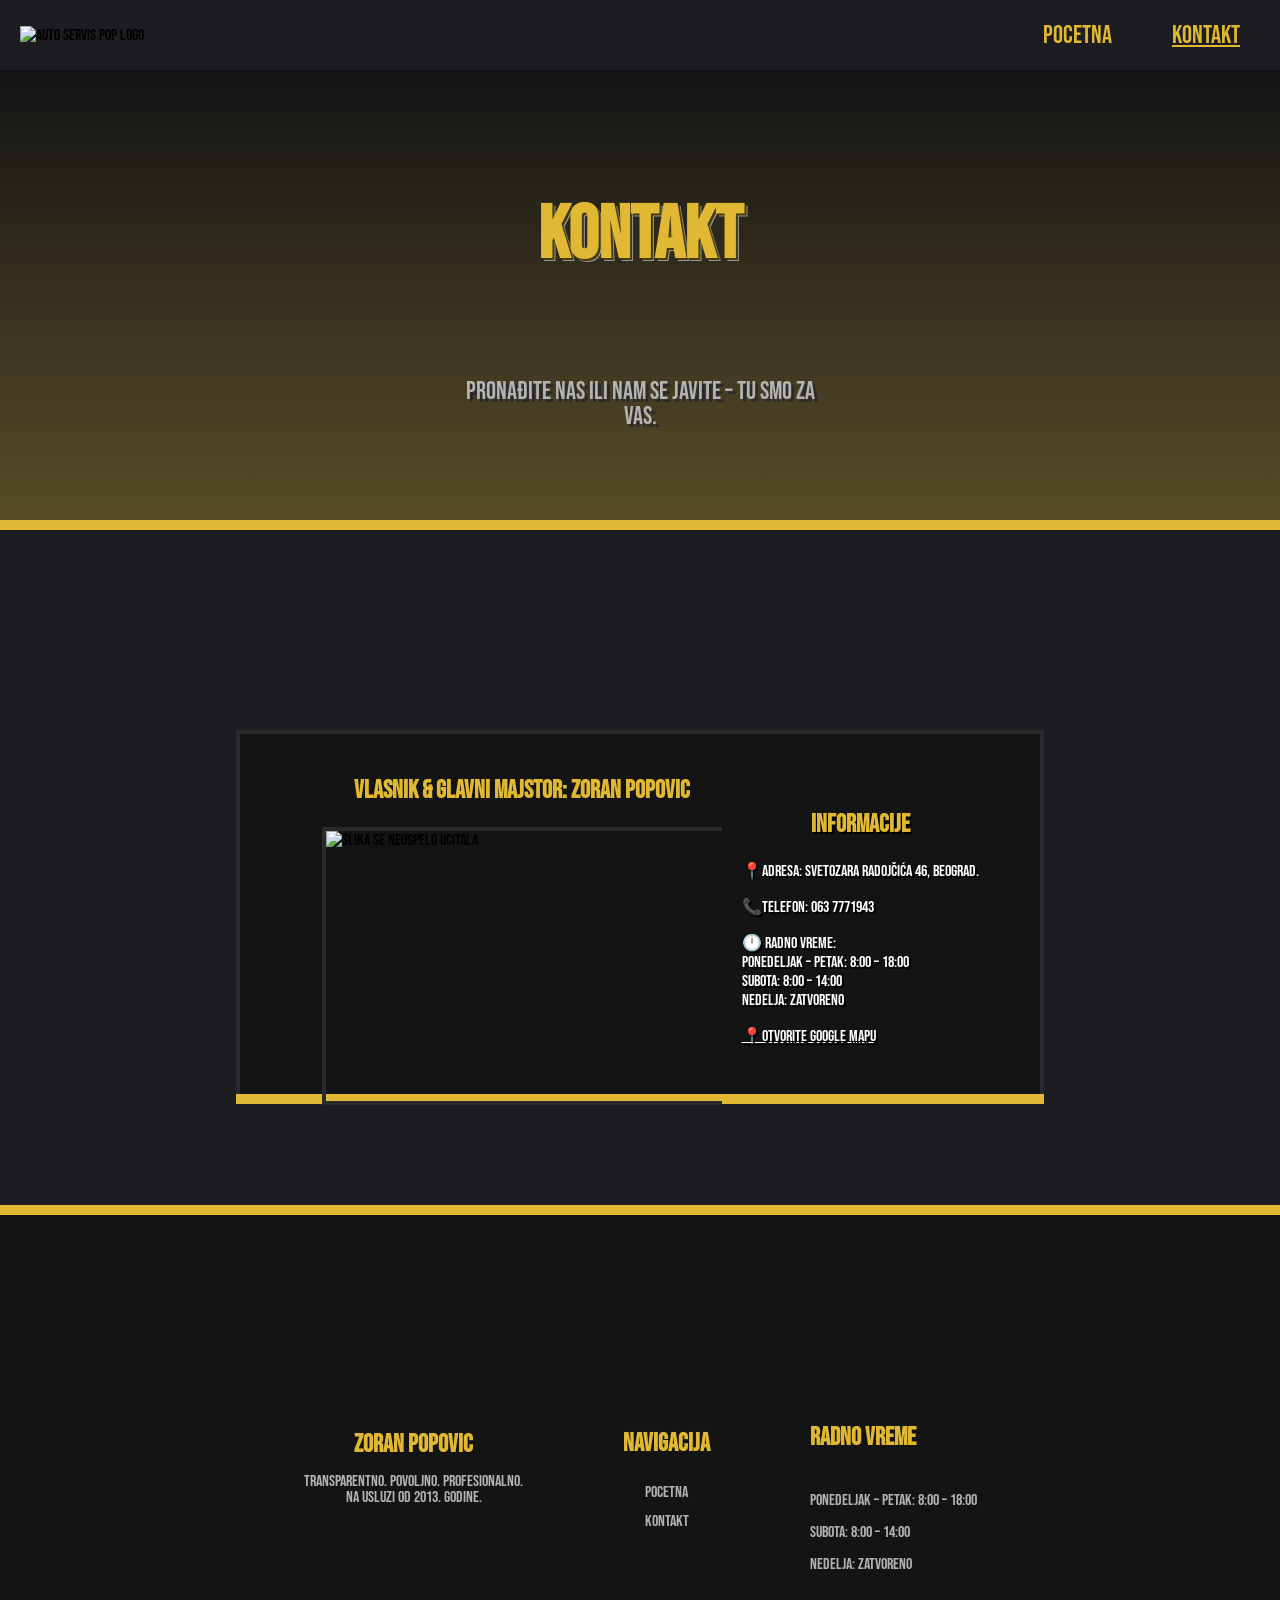
==== kontakt.html @ aecfadcd "Initial commit 6.6.2026. First commit for Auto Servis Pop, getting all the files no github" ====
<!DOCTYPE html>
<html lang="en">
<head>
    <meta charset="UTF-8">
    <meta name="viewport" content="width=device-width, initial-scale=1.0">
    <title>Auto servis Pop - Pocetna</title>
    <link rel="stylesheet" href="CSS/style.css">
</head>
<body>
    <nav>
        <img alt="Auto servis Pop logo">

        <div class="NavLinks">
            <a href="index.html" >Pocetna</a>
            <a href="kontakt.html" class="activelink">Kontakt</a>
        </div>
    </nav>

    <section class="bannerKontakt">
        <div class="introduction">
            <h1>KONTAKT</h1>
            <br>
            <p>Pronađite nas ili nam se javite – tu smo za vas.</p>
        </div>
    </section>

    <section class="KontaktPasus">
        <div class="Raspored">
            <div class="Slika">
                <h1>Vlasnik & glavni majstor: Zoran Popovic</h1>
                <img src="https://media.istockphoto.com/id/2022468311/vector/single-man-stick-figure-icon.jpg?s=612x612&w=0&k=20&c=_xCA1Y3pMvigQ9mejEAM56skgfAdBorLRqwiKckuTws=" alt="slika se neuspelo ucitala">  
            </div>
            <div class="KontaktInformacije">
                <h1>Informacije</h1>
                <p>📍Adresa: Svetozara Radojčića 46, Beograd.</p>
                <p>📞Telefon: 063 7771943</p>
                <p>🕛 Radno vreme:<br>
                       Ponedeljak – Petak: 8:00 – 18:00<br>
                       Subota: 8:00 – 14:00<br>
                       Nedelja: Zatvoreno</p>
                <a href="https://maps.app.goo.gl/QJReeGSvs6e9UQ5p6">📍Otvorite Google Mapu</a>
            </div>
        </div>
    </section>
    <script src="JS/script.js"></script>
</body>

<footer>
    <div class="FooterInfo">
        <div>
            <h1 style="color: var(--GoldenYellow); text-align: center; margin-top: 10px;">
                Zoran Popovic
            </h1>
            
            <p style="text-align: center;">
                Transparentno. Povoljno. Profesionalno.<br>
                Na usluzi od 2013. godine.
            </p>
        </div>
        <div class="MiniNav">
            <h1 style="color: var(--GoldenYellow);">
                Navigacija
            </h1>
            <a href="index.html">Pocetna</a>
            <a href="kontakt.html">Kontakt</a>
        </div>
        
        <div class="RadnoVreme">
            <h1 style="color: var(--GoldenYellow);">Radno Vreme</h1>
            <p> 
                Ponedeljak – Petak: 8:00 – 18:00<br><br>
                Subota: 8:00 – 14:00<br><br>
                Nedelja: Zatvoreno
            </p>

        </div>    
    </div>
</footer>
</html>
---- CSS/style.css ----
@import url('https://fonts.googleapis.com/css2?family=Bebas+Neue&family=Barlow:wght@300;400;600;700&display=swap');

:root{
    --DarkGray: rgb(29, 29, 33);
    --DarkerGray: rgb(20, 20, 21);
    --Gray:rgb(42, 42, 42);
    --LightGray:rgb(179, 179, 179);
    --GoldenYellow: rgb(224, 184, 52);
    --GoldenYellowWOpacity: rgba(224, 184, 52, 0.3);
    --GrayWOpacity:rgba(68, 68, 68,.75);
    --MiniText:10px;
    --MildText:20px;
    --MidiText:25px;
    --BigText:45px;
    --XLText:75px;
    --XXLText:100px;
}

body{
    margin:0;
    background-color: var(--DarkGray);
    font-family: 'Bebas Neue', sans-serif;
}

nav{
    display: flex;
    align-items: center;
    background-color: var(--DarkGray);
    padding: 10px 20px;
    height: 50px;
}

.NavLinks{
    margin-left: auto;
    display: flex;
    gap: 20px;
}

nav a{
    padding: 20px;
    text-decoration: none;
}

.activelink{
    text-decoration: underline solid var(--GoldenYellow);
}

.NavLinks a{
    font-size: var(--MidiText);

    color: var(--GoldenYellow);
}

.banner{
    min-height: 100vh;
    display: flex;
    justify-content: center;
    align-items: center;

    background:
        linear-gradient(
            black   ,
            var(--GoldenYellowWOpacity)
            
        ),
        url('https://images.unsplash.com/photo-1625047509252-ab38fb5c7343?w=1600&q=80');

    background-size: cover;
    background-position: center;
    border-bottom: 10px solid var(--GoldenYellow)
}
.bannerKontakt{
    min-height: 50vh;
    display: flex;
    justify-content: center;
    align-items: center;
    background:
        linear-gradient(
            var(--DarkerGray),
            var(--GoldenYellowWOpacity)
        );
    border-bottom: 10px solid var(--GoldenYellow)
}

.Stats{
    display: flex;
    min-height: 25vh;
    position: relative;
    justify-content: center;
    align-items: center;
    gap: 50px;
    background:linear-gradient(
            var(--GoldenYellowWOpacity),
            var(--DarkGray));
    
}

.introduction h2{
    text-align: center;
    font-size: var(--XLText);
    color: white;
    text-shadow: 1px 1px black, 3px 3px var(--GoldenYellow);
    line-height: 1;
}
.introduction h1{
    text-align: center;
    font-size: var(--XLText);
    color: var(--GoldenYellow);
    text-shadow:2px 2px rgb(72, 59, 4), 3px 3px rgb(150, 150, 150);
    line-height: 1;
}

.introduction{
    position: relative;
    z-index: 1;
    max-width: 350px;
}

.introduction p{
    text-align: center;
    color: var(--LightGray);
    font-size: var(--MidiText);
    text-shadow: 3px 3px var(--Gray);
    line-height: 1;
}

.introduction .Stars{
    text-align: center;
    color: var(--GoldenYellow);
    font-size: var(--MidiText);
    text-shadow: 3px 3px var(--Gray);
    line-height: 2;
}

.Perk{
    justify-content: center;
    text-align: center;
}

.number{
    font-size: var(--BigText);
    color: var(--GoldenYellow);
}
.description{
    font-size: var(--MidiText);
    color: var(--LightGray);
    line-height: 1;
}

.Services{
    display: flex;
    min-height: 30vh;
    position: relative;
    justify-content: center;
    align-items: center;
    gap: 50px;
    background:var(--DarkGray);
}

@media (max-width: 830px) {
    .Services{
        flex-direction: column;
        gap: 100px;
    }
    .Redosled{
        flex-direction: column;
        gap: 100px; 
    }
}
@media (max-width: 1100px) {
    .Services{
        gap: 20px;
    }
    .Redosled{
        gap: 20px; 
    }    
}


.Usluga{
    display: flex;
    flex-direction: column;
    align-items: center;
    justify-content: center;
    background-color: var(--Gray);
    border-radius: 10px;
    width: 300px;
    min-height: 300px;
    max-height: 700px;
    box-shadow: 5px 5px var(--GoldenYellowWOpacity);
    
}

@keyframes fadeIn {
  from {
    transform: scale(1.0);
  }
  to {
    transform: scale(1.05);
  }
}

.Usluga:hover{
   box-shadow: 5px 5px var(--GoldenYellow); 
   animation: fadeIn .2s ease-in forwards;
}
.Usluga h2{
    color: white;
    font-size: var(--BigText);
    line-height: 0.5;
}


.Usluga p{
    text-align: center;
    color: var(--LightGray);
    font-size: var(--MildText);
    word-wrap: break-word;
    overflow-wrap: break-word;

}

.Usluga .Emoji{
    line-height: 0.5;
    font-size: var(--BigText);
}

.ServicesIntroduction{
    margin-top: 100px;
    display: flex;
    min-height: 25vh;
    position: relative;
    justify-content: center;
    align-items: center;
    gap: 50px;
    background:var(--DarkGray);
}
.ServicesIntroduction div{
    text-align: center;
}
.ServicesIntroduction h2{
    color: var(--GoldenYellow);
    font-size: var(--MidiText);
}
.ServicesIntroduction h1{
    color: white;
    font-size: var(--XLText);
    line-height: 1;
}

.CallUs{
    margin-top: 100px;
    display: flex;
    flex-direction: column;
    min-height: 15vh;
    position: relative;
    justify-content: center;
    align-items: center;
    gap: 50px;
    background:var(--GoldenYellow);
    font-size: var(--MidiText);
    text-align: center;
}

.CallUs button{
    border-radius: 10px;
    background-color: black;
    width: 400px;
    max-width: 400px;
    height: 50px;
    max-height: 50px;
    margin-bottom: 75px;
}

.CallUs button a{
    font-size: var(--MildText);
    color: var(--GoldenYellow);
    text-decoration: none;
}

.Recenjzije{
    display: flex;
    flex-direction: column;
    min-height: 30vh;
    position: relative;
    justify-content: center;
    align-items: center;
    gap: 50px;
    background:var(--DarkGray);
    margin-bottom: 100px;
}

.Recenzija{
    text-align: left;
    display: flex;
    flex-direction: column;
    align-items: left;
    justify-content: left;
    background-color: var(--Gray);
    width: 500px;
    min-height: 300px;
    max-height: 400px;
    box-shadow: -5px 0px var(--GoldenYellow);
}

.Recenzija:hover{
   animation: fadeIn .2s ease-in forwards;
}

.Recenzija h2{
    color: white;
    font-size: var(--MidiText);
    line-height: 0.5;
    margin-left: 10px;
}


.Recenzija p{
    color: var(--LightGray);
    font-size: var(--MildText);
    word-wrap: break-word;
    overflow-wrap: break-word;
    margin-left: 10px;
    
}

.Redosled{
    display: flex;
    flex-direction: row;
    gap: 50px;
}

@media (max-width: 830px) {

    .Redosled{
        flex-direction: column;
        gap: 100px; 
    }
    .Recenzija{
        width: 350px;
    }
}
@media (max-width: 1100px) {
    .Redosled{
        gap: 20px;
    } 
    .Recenzija{
        width: 300px;
    }   
}

footer{
    background-color: var(--DarkerGray);
    border-top: 10px solid var(--GoldenYellow);
    padding: 40px 20px;
    margin-top: auto;
}
.FooterInfo{
    display: flex;
    flex-direction: row;
    justify-content: center;
    align-items: center;
    gap: 100px;
}

.FooterInfo h1{
    text-align: left;
    font-size: var(--MidiText);
    color: white;
    line-height: 1;    
}
.FooterInfo p{
    text-align: left;
    color: var(--LightGray);
    font-size: var(--mini);
    line-height: 1;
}
.FooterInfo div{
    margin-top: 100px;
}

.MiniNav{
    text-align: center;
    gap: 10px;
    display: flex;
    flex-direction: column;
}
.MiniNav a{
    color: var(--LightGray);
    text-decoration: none;
}
.MiniNav a:hover{
    color: white;
    text-decoration: underline white ;
}

.RadnoVreme{
    text-align: center;
    gap: 10px;
    display: flex;
    flex-direction: column;
}
.RadnoVreme h1{
    margin-top: 70px;
}

@media (max-width: 830px) {

    .FooterInfo{
        flex-direction: column;
        
    }
}
.KontaktPasus{
    height: 75vh;
    display: flex;
    justify-content: center;
}
.Raspored{
    display: flex;
    justify-content: center;
    flex-direction: row;
    margin: 200px;
    background-color: var(--DarkerGray);
    width: 800px;
    height: 40vh;
    box-shadow: 0px 10px var(--GoldenYellow);
    border-left: 4px solid var(--Gray);
    border-right: 4px solid var(--Gray);
    border-top: 4px solid var(--Gray);
}


.Slika{
    width: 400px;
    margin: 20px;
    overflow: hidden;
    display: flex;
    flex-direction: column;
    height: 100%;

}

.Slika h1{
    color: var(--GoldenYellow);
    font-size: var(--MidiText);
    text-align: center;
}
.Slika img{
    width: 100%;
    height: 75%;
    object-fit: cover;
    display: block;
    border: 4px solid var(--Gray);
}
.KontaktInformacije{
    color: white;
    text-shadow: 2px 2px black;
    align-items: center;
    justify-content: center;
}

.KontaktInformacije h1{
    margin-top: 75px;
    color: var(--GoldenYellow);
    font-size: var(--MidiText);
    text-align: center;
}


@media (max-width: 830px) {

    .Raspored{
        height: 80vh;
        flex-direction: column;
        width: 95vw;
        
    }
    .Slika img{
        height: 100%;
        width: 100%;
    }
    .Slika{
        height: 100%;
        height: 500px;
        width: 80vw;
    }
    .KontaktInformacije{
        text-align: center;
        margin-bottom: 100px;
    }
    .KontaktPasus{
        margin-bottom:300px
    }
}
.Raspored a{
    color: white;
}

.Raspored a:hover{
    color: var(--GoldenYellow);
}
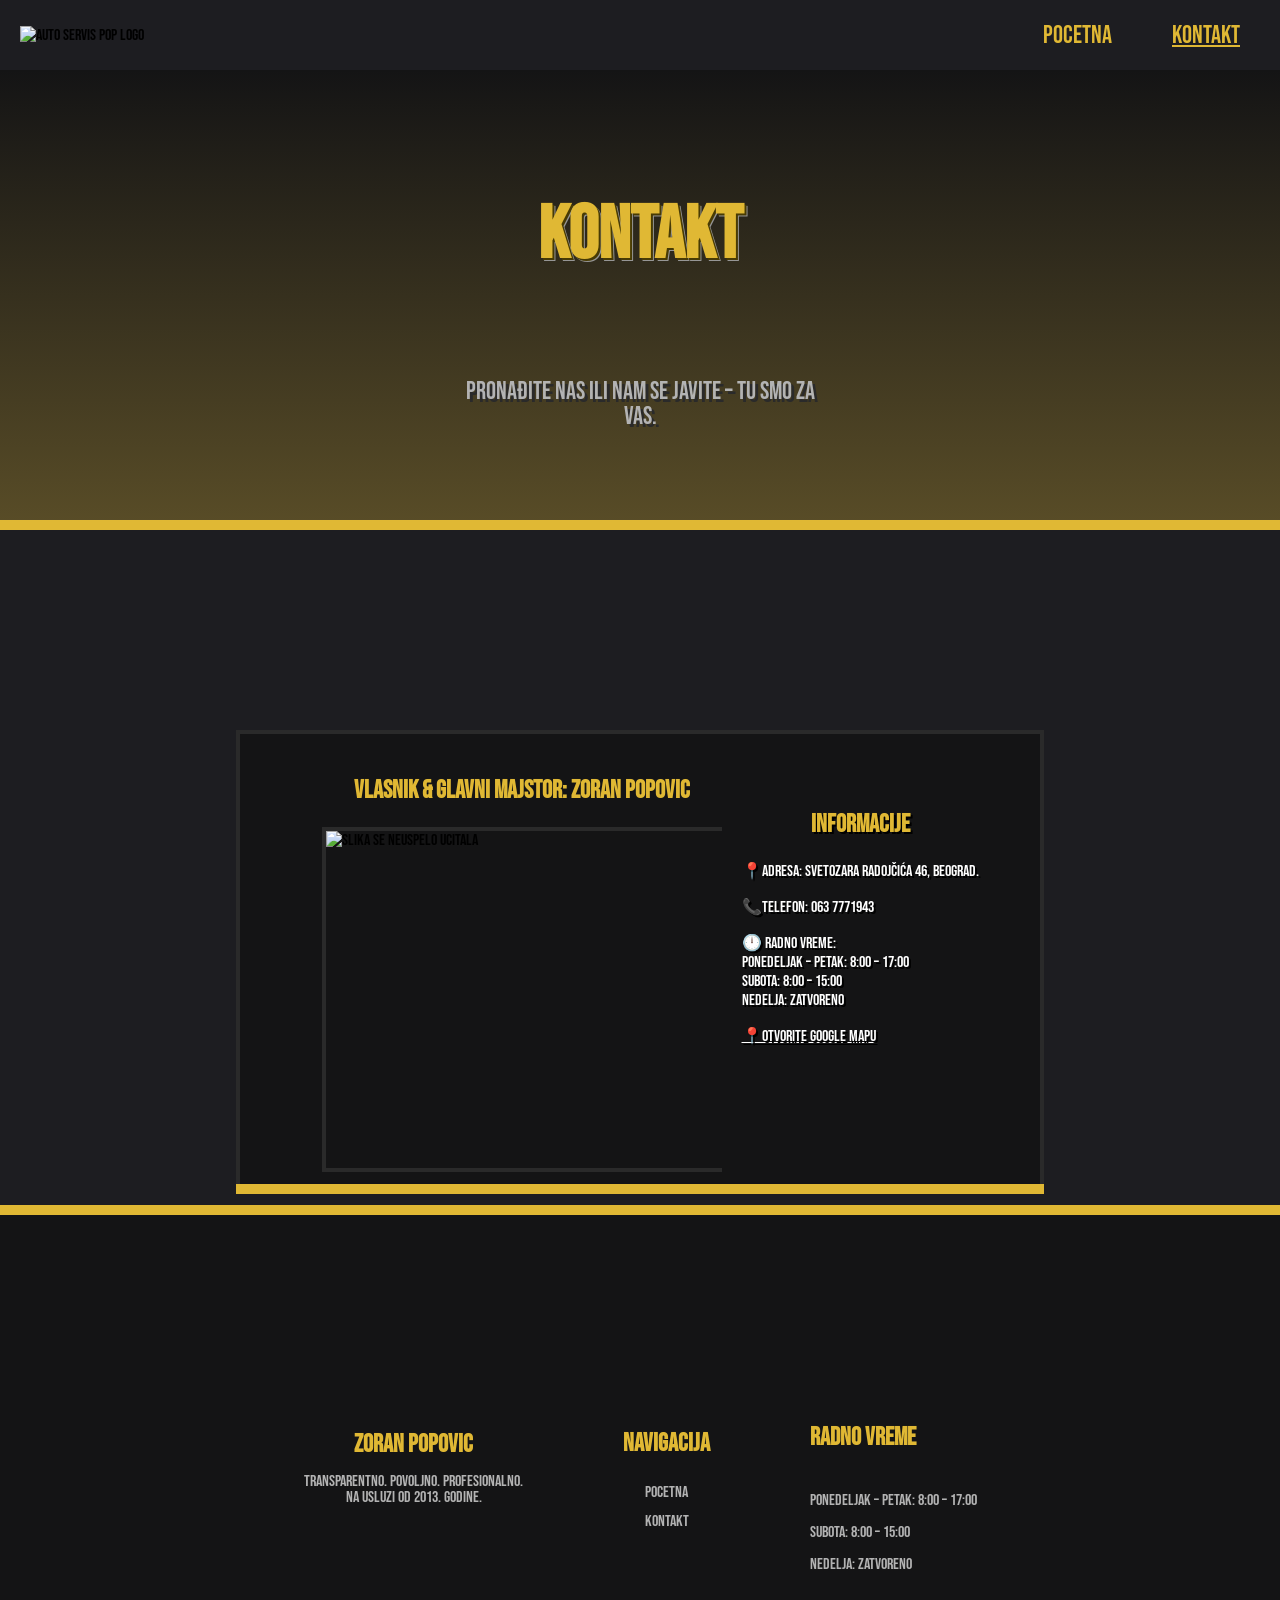
==== commit 48e4ca6c: "Update kontakt.html" ====
--- a/kontakt.html
+++ b/kontakt.html
@@ -35,8 +35,8 @@
                 <p>📍Adresa: Svetozara Radojčića 46, Beograd.</p>
                 <p>📞Telefon: 063 7771943</p>
                 <p>🕛 Radno vreme:<br>
-                       Ponedeljak – Petak: 8:00 – 18:00<br>
-                       Subota: 8:00 – 14:00<br>
+                       Ponedeljak – Petak: 8:00 – 17:00<br>
+                       Subota: 8:00 – 15:00<br>
                        Nedelja: Zatvoreno</p>
                 <a href="https://maps.app.goo.gl/QJReeGSvs6e9UQ5p6">📍Otvorite Google Mapu</a>
             </div>
@@ -68,12 +68,12 @@
         <div class="RadnoVreme">
             <h1 style="color: var(--GoldenYellow);">Radno Vreme</h1>
             <p> 
-                Ponedeljak – Petak: 8:00 – 18:00<br><br>
-                Subota: 8:00 – 14:00<br><br>
+                Ponedeljak – Petak: 8:00 – 17:00<br><br>
+                Subota: 8:00 – 15:00<br><br>
                 Nedelja: Zatvoreno
             </p>
 
-        </div>    
+        </div>     
     </div>
 </footer>
-</html>+</html>
--- a/CSS/style.css
+++ b/CSS/style.css
@@ -157,39 +157,69 @@
     background:var(--DarkGray);
 }
 
-@media (max-width: 830px) {
+.Usluga{
+    display: flex;
+    flex-direction: column;
+    align-items: center;
+    justify-content: center;
+    background-color: var(--Gray);
+    border-radius: 10px;
+    width: 400px;
+    min-height: 400px;
+    max-height: 400px;
+    box-shadow: 5px 5px var(--GoldenYellowWOpacity);
+    
+}
+.Usluga:hover{
+   box-shadow: 5px 5px var(--GoldenYellow); 
+   animation: fadeIn .2s ease-in forwards;
+}
+.Usluga h2{
+    color: white;
+    font-size: var(--BigText);
+    line-height: 1;
+    text-align: center;
+}
+
+
+.Usluga p{
+    text-align: center;
+    color: var(--LightGray);
+    font-size: var(--MildText);
+    word-wrap: break-word;
+    overflow-wrap: break-word;
+
+}
+
+.Usluga .Emoji{
+    line-height: 1;
+    font-size: var(--BigText);
+}
+
+@media (max-width: 1100px) {
+
+    
+    .Usluga{
+        width: 80vw;
+        flex-direction: column;
+    }
     .Services{
         flex-direction: column;
         gap: 100px;
+        width: 100vw;
     }
     .Redosled{
         flex-direction: column;
+        gap: 500px; 
+    }
+}
+@media (max-width: 1700px) {
+    .Redosled{
         gap: 100px; 
-    }
-}
-@media (max-width: 1100px) {
-    .Services{
-        gap: 20px;
-    }
-    .Redosled{
-        gap: 20px; 
     }    
 }
 
 
-.Usluga{
-    display: flex;
-    flex-direction: column;
-    align-items: center;
-    justify-content: center;
-    background-color: var(--Gray);
-    border-radius: 10px;
-    width: 300px;
-    min-height: 300px;
-    max-height: 700px;
-    box-shadow: 5px 5px var(--GoldenYellowWOpacity);
-    
-}
 
 @keyframes fadeIn {
   from {
@@ -200,30 +230,7 @@
   }
 }
 
-.Usluga:hover{
-   box-shadow: 5px 5px var(--GoldenYellow); 
-   animation: fadeIn .2s ease-in forwards;
-}
-.Usluga h2{
-    color: white;
-    font-size: var(--BigText);
-    line-height: 0.5;
-}
-
-
-.Usluga p{
-    text-align: center;
-    color: var(--LightGray);
-    font-size: var(--MildText);
-    word-wrap: break-word;
-    overflow-wrap: break-word;
-
-}
-
-.Usluga .Emoji{
-    line-height: 0.5;
-    font-size: var(--BigText);
-}
+
 
 .ServicesIntroduction{
     margin-top: 100px;
@@ -423,7 +430,8 @@
     margin: 200px;
     background-color: var(--DarkerGray);
     width: 800px;
-    height: 40vh;
+    height: 50vh;
+    max-height: 100vh;
     box-shadow: 0px 10px var(--GoldenYellow);
     border-left: 4px solid var(--Gray);
     border-right: 4px solid var(--Gray);
@@ -468,21 +476,22 @@
 }
 
 
-@media (max-width: 830px) {
+@media (max-width: 700px) {
 
     .Raspored{
-        height: 80vh;
+        height: 100vh;
         flex-direction: column;
         width: 95vw;
-        
+        margin-top: 30px;
     }
     .Slika img{
         height: 100%;
         width: 100%;
+        
     }
     .Slika{
         height: 100%;
-        height: 500px;
+        height: 800px;
         width: 80vw;
     }
     .KontaktInformacije{
@@ -493,6 +502,7 @@
         margin-bottom:300px
     }
 }
+
 .Raspored a{
     color: white;
 }
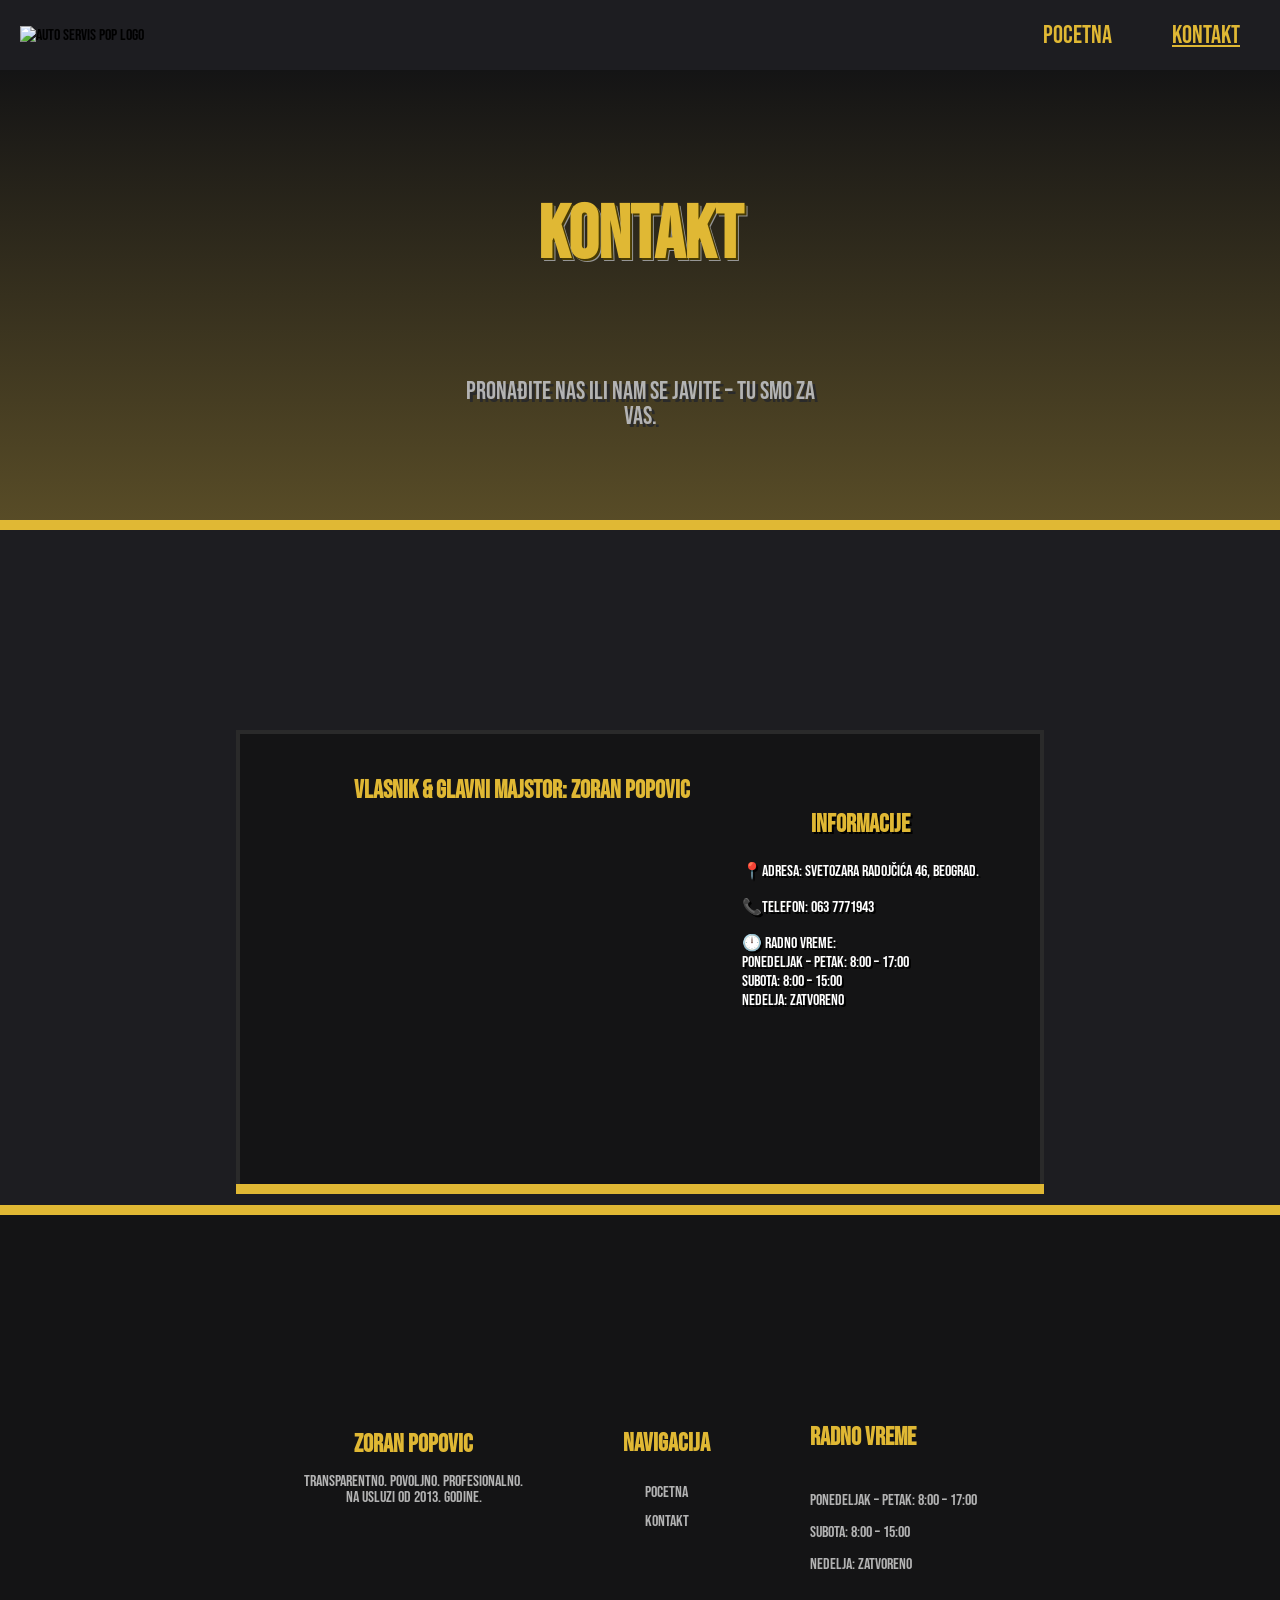
==== commit 7814155b: "Update kontakt.html" ====
--- a/kontakt.html
+++ b/kontakt.html
@@ -28,7 +28,7 @@
         <div class="Raspored">
             <div class="Slika">
                 <h1>Vlasnik & glavni majstor: Zoran Popovic</h1>
-                <img src="https://media.istockphoto.com/id/2022468311/vector/single-man-stick-figure-icon.jpg?s=612x612&w=0&k=20&c=_xCA1Y3pMvigQ9mejEAM56skgfAdBorLRqwiKckuTws=" alt="slika se neuspelo ucitala">  
+                <iframe src="https://www.google.com/maps/embed?pb=!1m18!1m12!1m3!1d2832.4646770090835!2d20.5040582!3d44.7713312!2m3!1f0!2f0!3f0!3m2!1i1024!2i768!4f13.1!3m3!1m2!1s0x475a71e8b6a794e1%3A0xc2aa492f6c3df543!2sAuto%20servis%20%22Pop%22!5e0!3m2!1ssr!2srs!4v1781458248863!5m2!1ssr!2srs" width="600" height="450" style="border:0;" allowfullscreen="" loading="lazy" referrerpolicy="no-referrer-when-downgrade"></iframe>
             </div>
             <div class="KontaktInformacije">
                 <h1>Informacije</h1>
@@ -38,7 +38,6 @@
                        Ponedeljak – Petak: 8:00 – 17:00<br>
                        Subota: 8:00 – 15:00<br>
                        Nedelja: Zatvoreno</p>
-                <a href="https://maps.app.goo.gl/QJReeGSvs6e9UQ5p6">📍Otvorite Google Mapu</a>
             </div>
         </div>
     </section>
--- a/CSS/style.css
+++ b/CSS/style.css
@@ -64,7 +64,6 @@
             
         ),
         url('https://images.unsplash.com/photo-1625047509252-ab38fb5c7343?w=1600&q=80');
-
     background-size: cover;
     background-position: center;
     border-bottom: 10px solid var(--GoldenYellow)
@@ -345,6 +344,10 @@
     }
     .Recenzija{
         width: 350px;
+    }
+
+    .CallUs button{
+        width: 300px;
     }
 }
 @media (max-width: 1100px) {
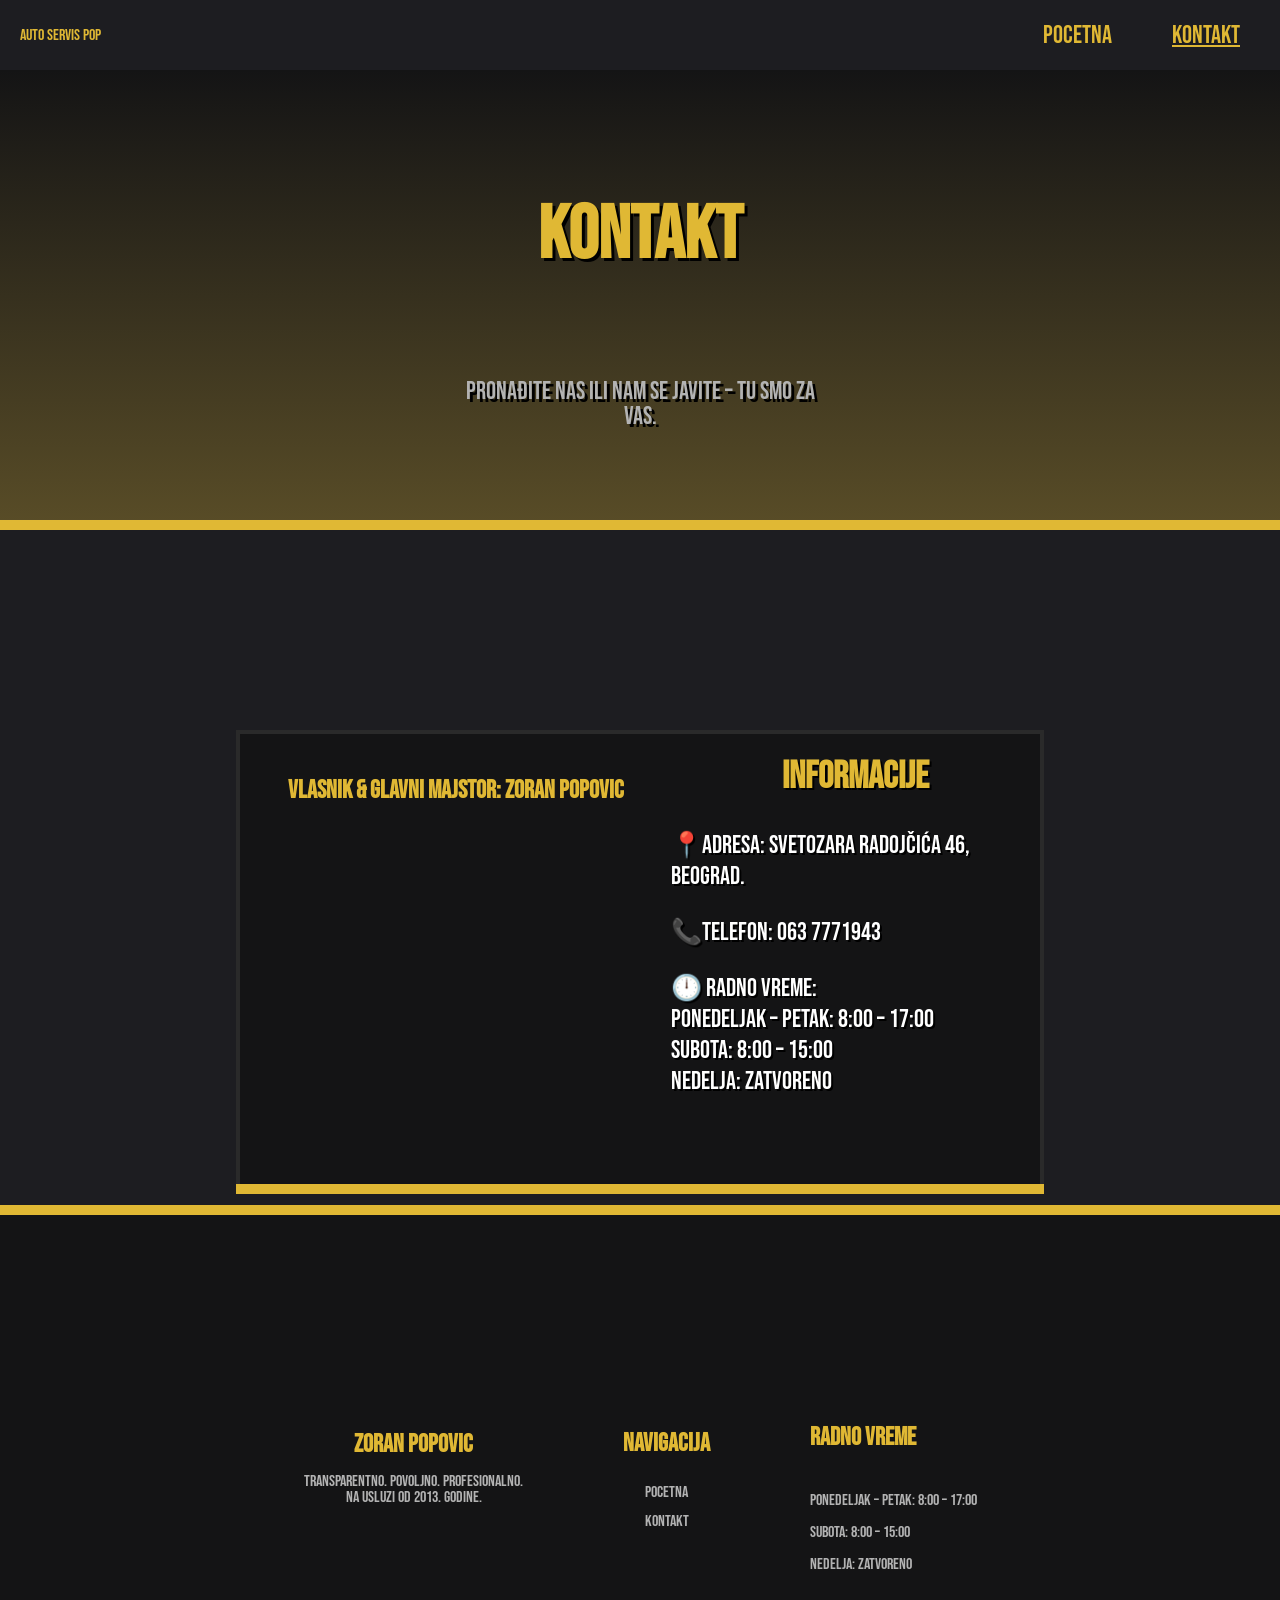
==== commit 48418df7: "Update kontakt.html" ====
--- a/kontakt.html
+++ b/kontakt.html
@@ -8,7 +8,7 @@
 </head>
 <body>
     <nav>
-        <img alt="Auto servis Pop logo">
+        <p>Auto Servis Pop</p>
 
         <div class="NavLinks">
             <a href="index.html" >Pocetna</a>
--- a/CSS/style.css
+++ b/CSS/style.css
@@ -30,6 +30,10 @@
     height: 50px;
 }
 
+nav p{
+    color: var(--GoldenYellow);
+}
+
 .NavLinks{
     margin-left: auto;
     display: flex;
@@ -98,14 +102,14 @@
     text-align: center;
     font-size: var(--XLText);
     color: white;
-    text-shadow: 1px 1px black, 3px 3px var(--GoldenYellow);
+    text-shadow: 3px 3px black;
     line-height: 1;
 }
 .introduction h1{
     text-align: center;
     font-size: var(--XLText);
     color: var(--GoldenYellow);
-    text-shadow:2px 2px rgb(72, 59, 4), 3px 3px rgb(150, 150, 150);
+    text-shadow: 3px 3px black;
     line-height: 1;
 }
 
@@ -119,7 +123,7 @@
     text-align: center;
     color: var(--LightGray);
     font-size: var(--MidiText);
-    text-shadow: 3px 3px var(--Gray);
+    text-shadow: 3px 3px black;
     line-height: 1;
 }
 
@@ -457,7 +461,7 @@
     font-size: var(--MidiText);
     text-align: center;
 }
-.Slika img{
+.Slika iframe{
     width: 100%;
     height: 75%;
     object-fit: cover;
@@ -469,12 +473,13 @@
     text-shadow: 2px 2px black;
     align-items: center;
     justify-content: center;
+    font-size: var(--MidiText);
 }
 
 .KontaktInformacije h1{
-    margin-top: 75px;
-    color: var(--GoldenYellow);
-    font-size: var(--MidiText);
+    margin-top: 20px;
+    color: var(--GoldenYellow);
+    
     text-align: center;
 }
 
@@ -514,3 +519,4 @@
     color: var(--GoldenYellow);
 }
 
+
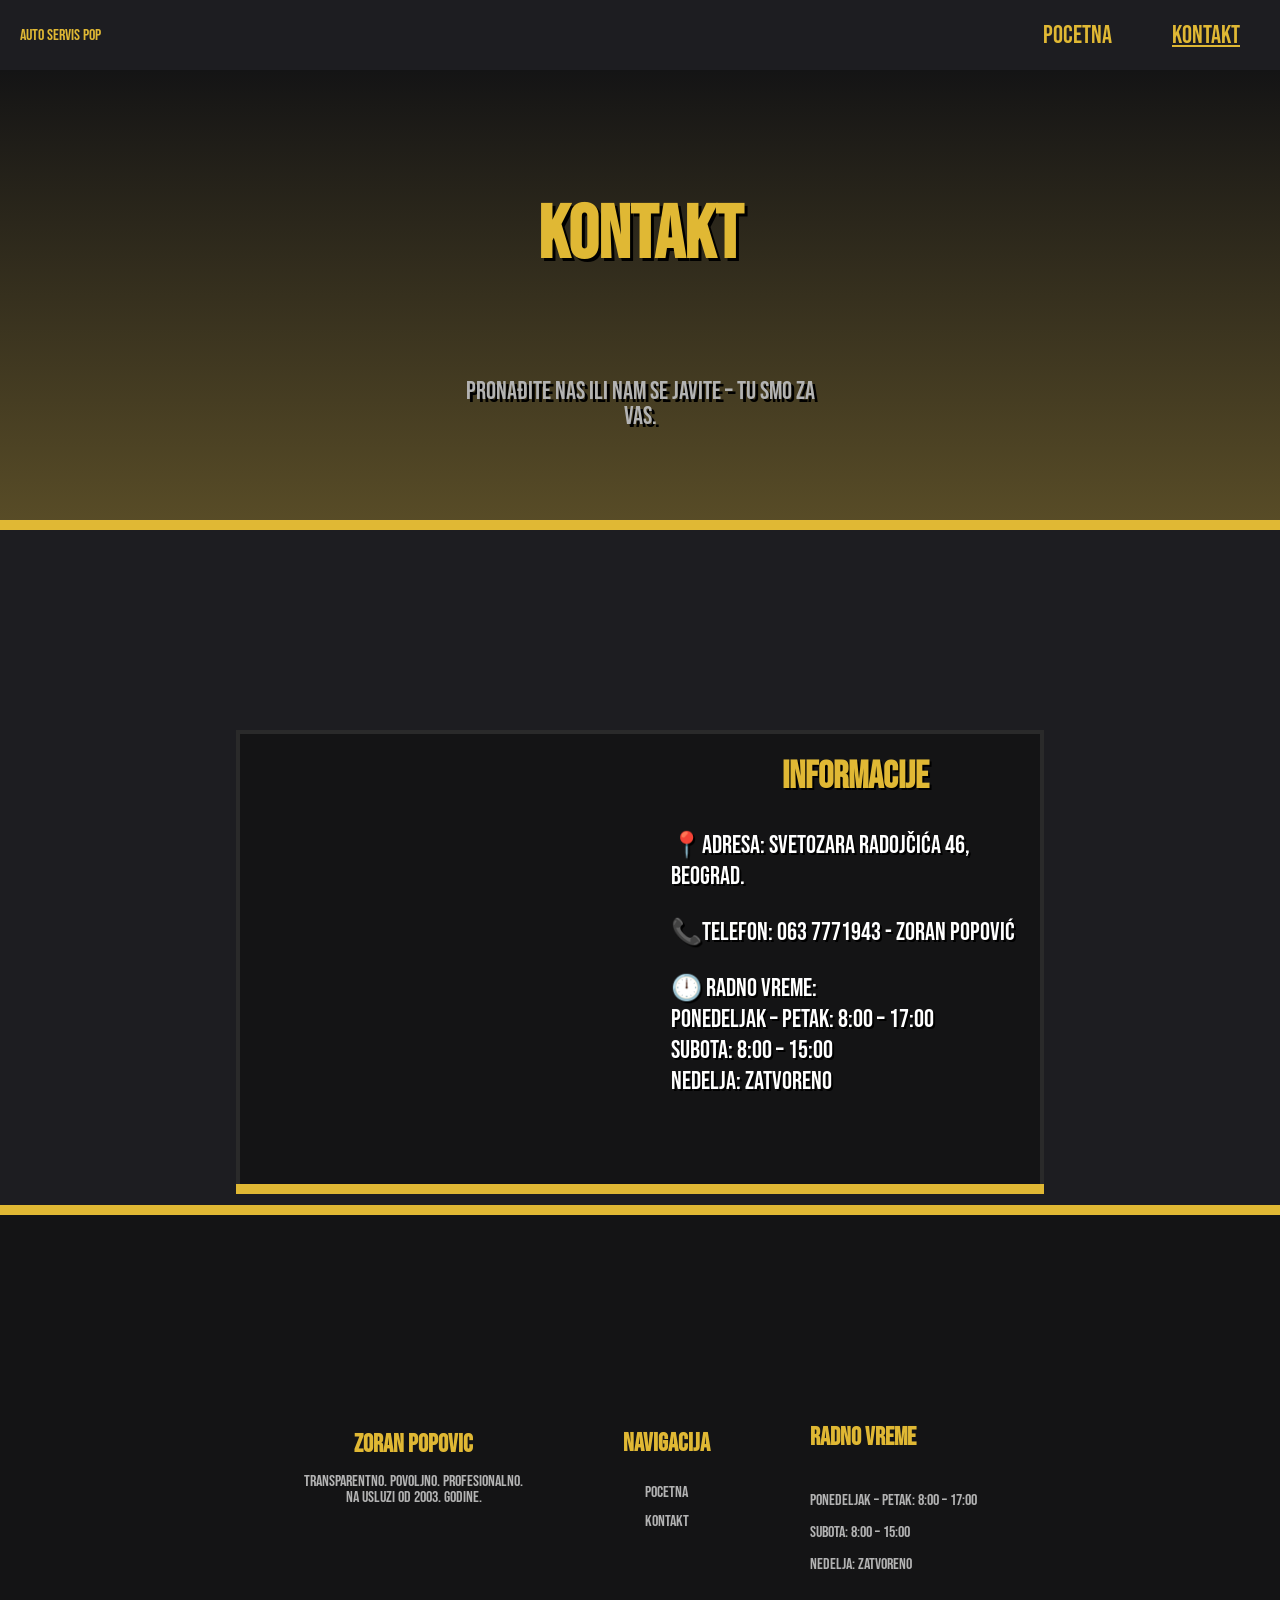
==== commit fbf0ef67: "Update kontakt.html" ====
--- a/kontakt.html
+++ b/kontakt.html
@@ -27,13 +27,12 @@
     <section class="KontaktPasus">
         <div class="Raspored">
             <div class="Slika">
-                <h1>Vlasnik & glavni majstor: Zoran Popovic</h1>
                 <iframe src="https://www.google.com/maps/embed?pb=!1m18!1m12!1m3!1d2832.4646770090835!2d20.5040582!3d44.7713312!2m3!1f0!2f0!3f0!3m2!1i1024!2i768!4f13.1!3m3!1m2!1s0x475a71e8b6a794e1%3A0xc2aa492f6c3df543!2sAuto%20servis%20%22Pop%22!5e0!3m2!1ssr!2srs!4v1781458248863!5m2!1ssr!2srs" width="600" height="450" style="border:0;" allowfullscreen="" loading="lazy" referrerpolicy="no-referrer-when-downgrade"></iframe>
             </div>
             <div class="KontaktInformacije">
                 <h1>Informacije</h1>
                 <p>📍Adresa: Svetozara Radojčića 46, Beograd.</p>
-                <p>📞Telefon: 063 7771943</p>
+                <p>📞Telefon: 063 7771943 - Zoran Popović</p>
                 <p>🕛 Radno vreme:<br>
                        Ponedeljak – Petak: 8:00 – 17:00<br>
                        Subota: 8:00 – 15:00<br>
@@ -53,7 +52,7 @@
             
             <p style="text-align: center;">
                 Transparentno. Povoljno. Profesionalno.<br>
-                Na usluzi od 2013. godine.
+                Na usluzi od 2003. godine.
             </p>
         </div>
         <div class="MiniNav">
--- a/CSS/style.css
+++ b/CSS/style.css
@@ -353,6 +353,9 @@
     .CallUs button{
         width: 300px;
     }
+    nav a{
+    padding: 0px;
+    }
 }
 @media (max-width: 1100px) {
     .Redosled{
@@ -509,6 +512,7 @@
     .KontaktPasus{
         margin-bottom:300px
     }
+
 }
 
 .Raspored a{
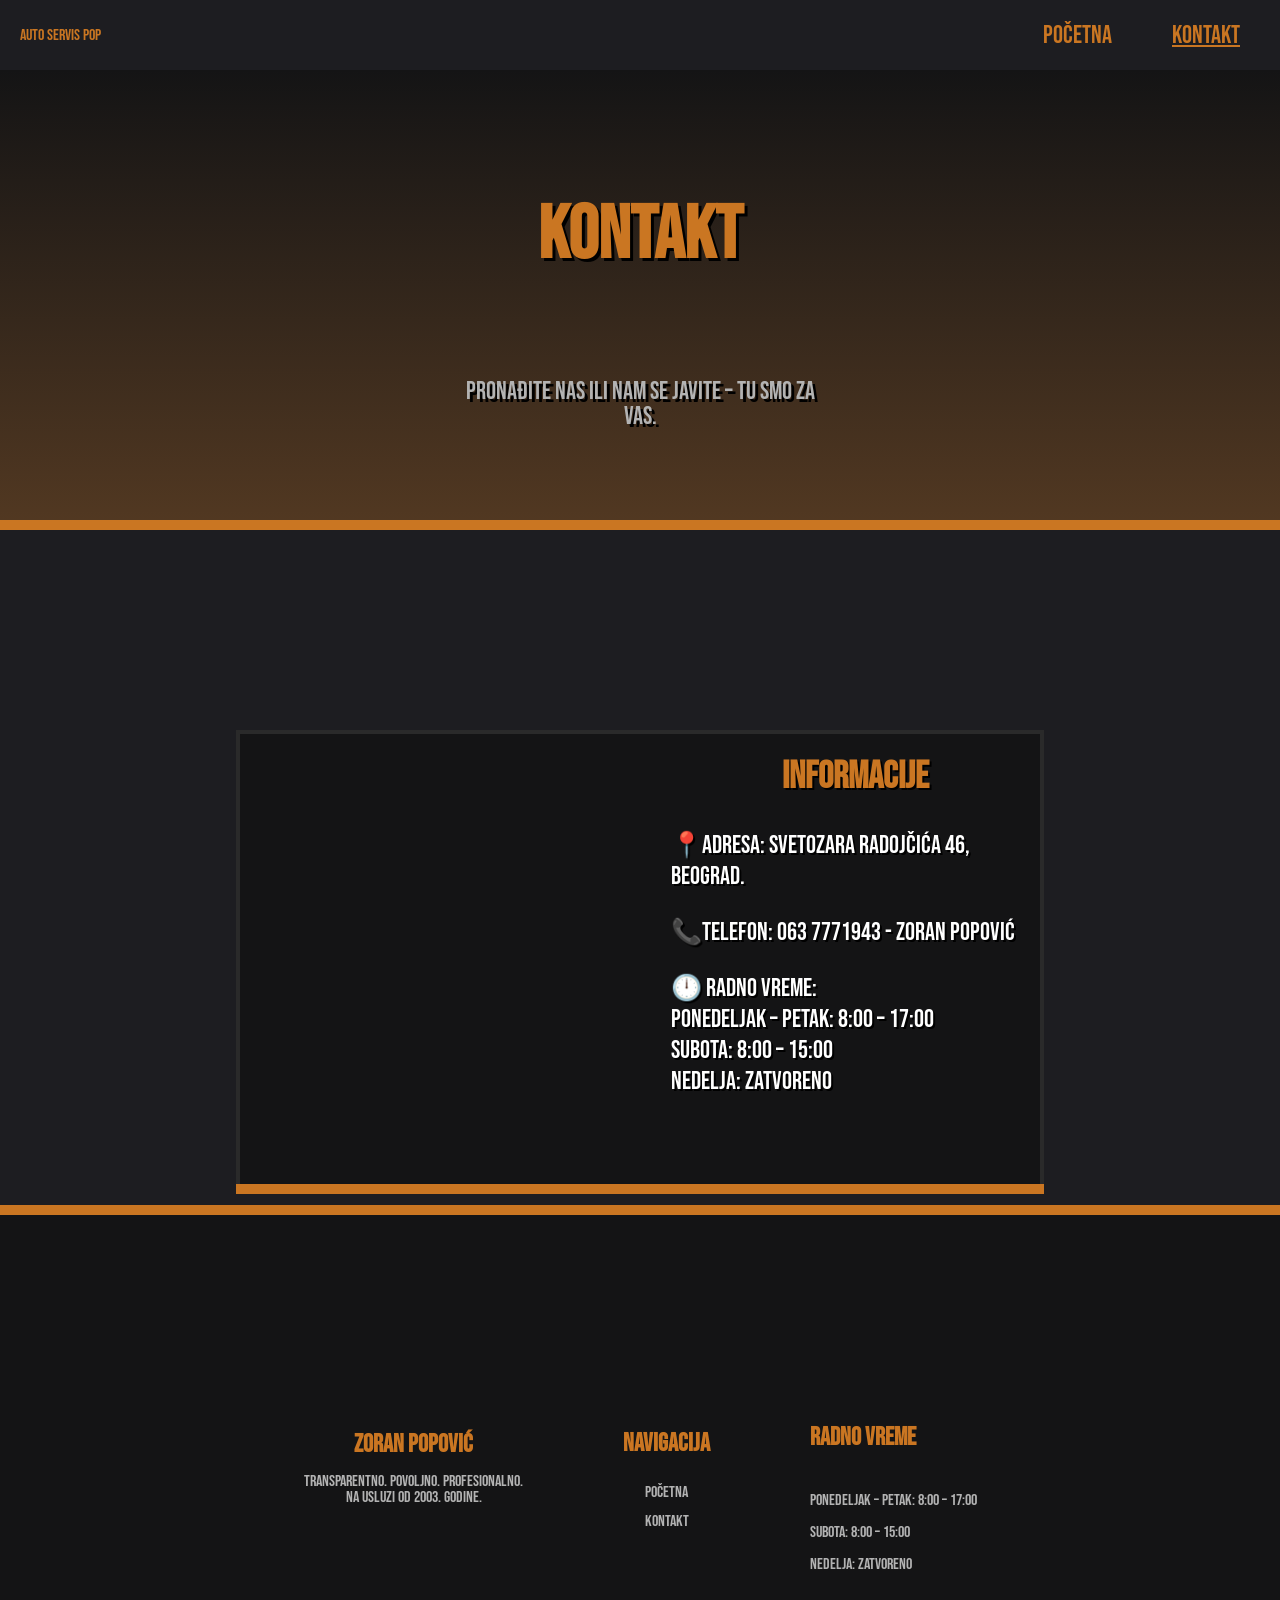
==== commit efbe2363: "Update kontakt.html" ====
--- a/kontakt.html
+++ b/kontakt.html
@@ -3,7 +3,7 @@
 <head>
     <meta charset="UTF-8">
     <meta name="viewport" content="width=device-width, initial-scale=1.0">
-    <title>Auto servis Pop - Pocetna</title>
+    <title>Auto servis Pop - Kontakt</title>
     <link rel="stylesheet" href="CSS/style.css">
 </head>
 <body>
@@ -11,7 +11,7 @@
         <p>Auto Servis Pop</p>
 
         <div class="NavLinks">
-            <a href="index.html" >Pocetna</a>
+            <a href="index.html" >Početna</a>
             <a href="kontakt.html" class="activelink">Kontakt</a>
         </div>
     </nav>
@@ -47,7 +47,7 @@
     <div class="FooterInfo">
         <div>
             <h1 style="color: var(--GoldenYellow); text-align: center; margin-top: 10px;">
-                Zoran Popovic
+                Zoran Popović
             </h1>
             
             <p style="text-align: center;">
@@ -59,7 +59,7 @@
             <h1 style="color: var(--GoldenYellow);">
                 Navigacija
             </h1>
-            <a href="index.html">Pocetna</a>
+            <a href="index.html">Početna</a>
             <a href="kontakt.html">Kontakt</a>
         </div>
         
--- a/CSS/style.css
+++ b/CSS/style.css
@@ -5,8 +5,8 @@
     --DarkerGray: rgb(20, 20, 21);
     --Gray:rgb(42, 42, 42);
     --LightGray:rgb(179, 179, 179);
-    --GoldenYellow: rgb(224, 184, 52);
-    --GoldenYellowWOpacity: rgba(224, 184, 52, 0.3);
+    --GoldenYellow: rgb(202, 118, 34);
+    --GoldenYellowWOpacity: rgba(202, 118, 34, 0.3);
     --GrayWOpacity:rgba(68, 68, 68,.75);
     --MiniText:10px;
     --MildText:20px;
@@ -67,7 +67,7 @@
             var(--GoldenYellowWOpacity)
             
         ),
-        url('https://images.unsplash.com/photo-1625047509252-ab38fb5c7343?w=1600&q=80');
+        url('../Images/CarPhotoElenor.jpeg');
     background-size: cover;
     background-position: center;
     border-bottom: 10px solid var(--GoldenYellow)
@@ -422,10 +422,15 @@
 }
 
 @media (max-width: 830px) {
-
+    .FooterInfo div{
+    margin-top: 20px;
+}
+    .RadnoVreme h1{
+    margin-top: 20px;
+    }
     .FooterInfo{
         flex-direction: column;
-        
+        gap: 20px;
     }
 }
 .KontaktPasus{
@@ -450,6 +455,7 @@
 
 
 .Slika{
+    margin-top: 50px;
     width: 400px;
     margin: 20px;
     overflow: hidden;
@@ -466,7 +472,7 @@
 }
 .Slika iframe{
     width: 100%;
-    height: 75%;
+    height: 95%;
     object-fit: cover;
     display: block;
     border: 4px solid var(--Gray);
@@ -523,4 +529,3 @@
     color: var(--GoldenYellow);
 }
 
-
